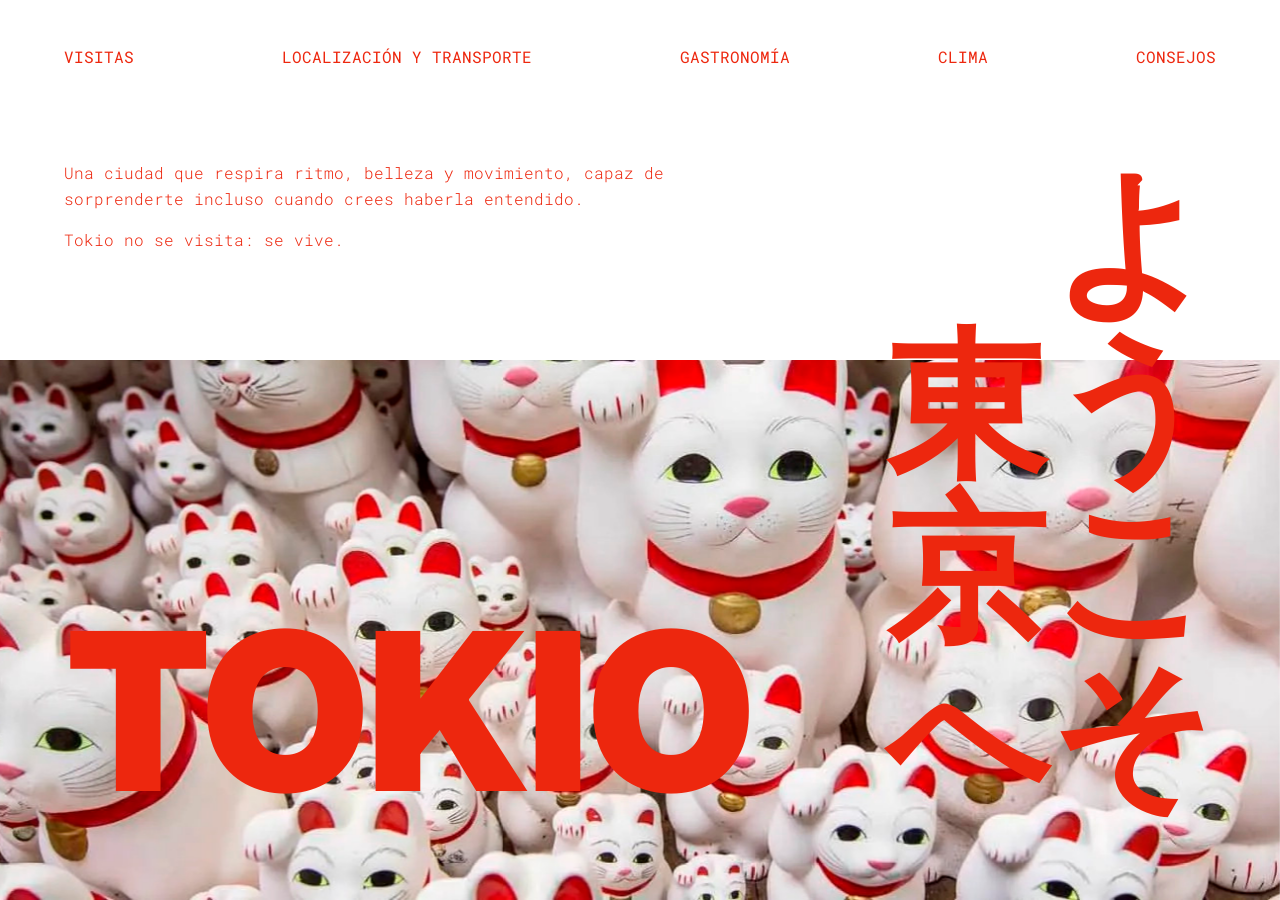
==== index.html @ 9c1f1540 "CAMBIOS" ====
<!DOCTYPE html>
<html lang="es">
  <head>
    <meta charset="UTF-8" />
    <meta name="viewport" content="width=device-width, initial-scale=1.0" />
    <title>Tokio</title>
    <link rel="stylesheet" href="css/styles.css" />
  </head>

  <body>
    <!-- NAV -->
    <nav class="menu">
      <a href="visitas.html">VISITAS</a>
      <a href="localizacion.html">LOCALIZACIÓN Y TRANSPORTE</a>
      <a href="gastronomia.html">GASTRONOMÍA</a>
      <a href="clima.html">CLIMA</a>
      <a href="consejos.html">CONSEJOS</a>
    </nav>

    <!-- TEXTO INICIAL -->
    <section class="intro">
      <p>
        Una ciudad que respira ritmo, belleza y movimiento, capaz de
        sorprenderte incluso cuando crees haberla entendido.
      </p>
      <p>Tokio no se visita: se vive.</p>
    </section>

    <!-- CARRUSEL -->
    <section class="carousel">
      <div class="slides">
        <img src="media/TOKYO-1.jpg" alt="Tokio" />
        <img src="media/TOKYO-2.jpg" alt="Tokio" />
        <img src="media/TOKYO-3.jpg" alt="Tokio" />
        <img src="media/TOKYO-5.jpg" alt="Tokio" />
        <img src="media/TOKYO-6.jpg" alt="Tokio" />
        <img src="media/TOKYO-7.jpg" alt="Tokio" />
        <img src="media/TOKYO-8.jpg" alt="Tokio" />
      </div>
    </section>

    <!-- BLOQUE TOKIO + KANJIS ENCIMA DE LA IMAGEN -->
    <div class="overlay">
      <div>
        <h1 class="tokio-title">TOKIO</h1>
      </div>

      <div class="kanjis-group">
        <div class="kanjis izquierda">
          <span>東</span>
          <span>京</span>
          <span>へ</span>
        </div>

        <div class="kanjis derecha">
          <span>よ</span>
          <span>う</span>
          <span>こ</span>
          <span>そ</span>
        </div>
      </div>
    </div>

    <!-- JAVASCRIPT -->
    <script src="js/script.js"></script>
  </body>
</html>
---- css/styles.css ----
@import url("https://fonts.googleapis.com/css2?family=Inter:ital,opsz,wght@0,14..32,100..900;1,14..32,100..900&family=Roboto+Mono:ital,wght@0,100..700;1,100..700&display=swap");
* {
  padding: 0;
  box-sizing: border-box;
  font-style: normal;
  font-family: "Roboto Mono", monospace;
  font-optical-sizing: auto;
  font-style: normal;
}

/* Body */
body {
  background-color: #ffffff;
  color: #ed270e;
  margin: 0%;
}

h1 {
  font-family: "Inter", sans-serif;
}

/* MENU */
.menu {
  width: 100%;
  height: 7rem;
  padding: 3rem 4rem;
  display: flex;
  align-items: center;
  justify-content: space-between;
  background: #ffffff;
  color: #000000;
}

.menu a {
  text-decoration: none;
  color: #ed270e;
  font-size: 1rem;
  font-weight: 400;
  transition: 0.2s;
}

.menu a:hover {
  font-weight: 700;
}

/* INTRO */
.intro {
  margin: 3rem 4rem;
  font-size: 1rem;
  font-weight: 300;
  line-height: 1.6;
  max-width: 40rem;
}

/* CONTENEDOR */
.carousel {
  width: 100%;
  height: 60vh; /* mitad inferior */
  position: fixed; /* se queda fijo en la parte inferior */
  bottom: 0;
  left: 0;
  overflow: visible;
}

/* TODAS LAS IMÁGENES ENCIMA UNA DE OTRA */
.slides img {
  position: absolute;
  top: 0;
  left: 0;
  width: 100%;
  height: 100%;
  object-fit: cover;
  display: none; /* ocultas por defecto */
}

.slides img.active {
  display: block; /* solo la activa se ve */
}

/* BLOQUE TOKIO + KANJIS ENCIMA */
.overlay {
  display: flex;
  position: absolute;
  top: 0;
  left: 0;
  width: 100%;
  height: 100%;
  justify-content: space-around;
  align-items: end;
  pointer-events: none; /* no bloquea clics */
}

.kanjis {
  position: relative;
  bottom: 5rem; /* sobresale hacia arriba */
  display: flex;
  flex-direction: column;
  font-size: 160px;
  color: #ed270e;
  font-weight: bold;
  line-height: 0.9;
}

.kanjis-group {
  display: flex;
  align-items: end;
}

.tokio-title {
  position: relative;
  font-size: 220px;
  font-weight: 900;
  color: #ed270e;
  margin: 3.5rem 0;
}
.kanjis span {
  margin-bottom: 20px;
}

@media (max-width: 1023px) {
  .overlay {
    flex-direction: column;
  }
}
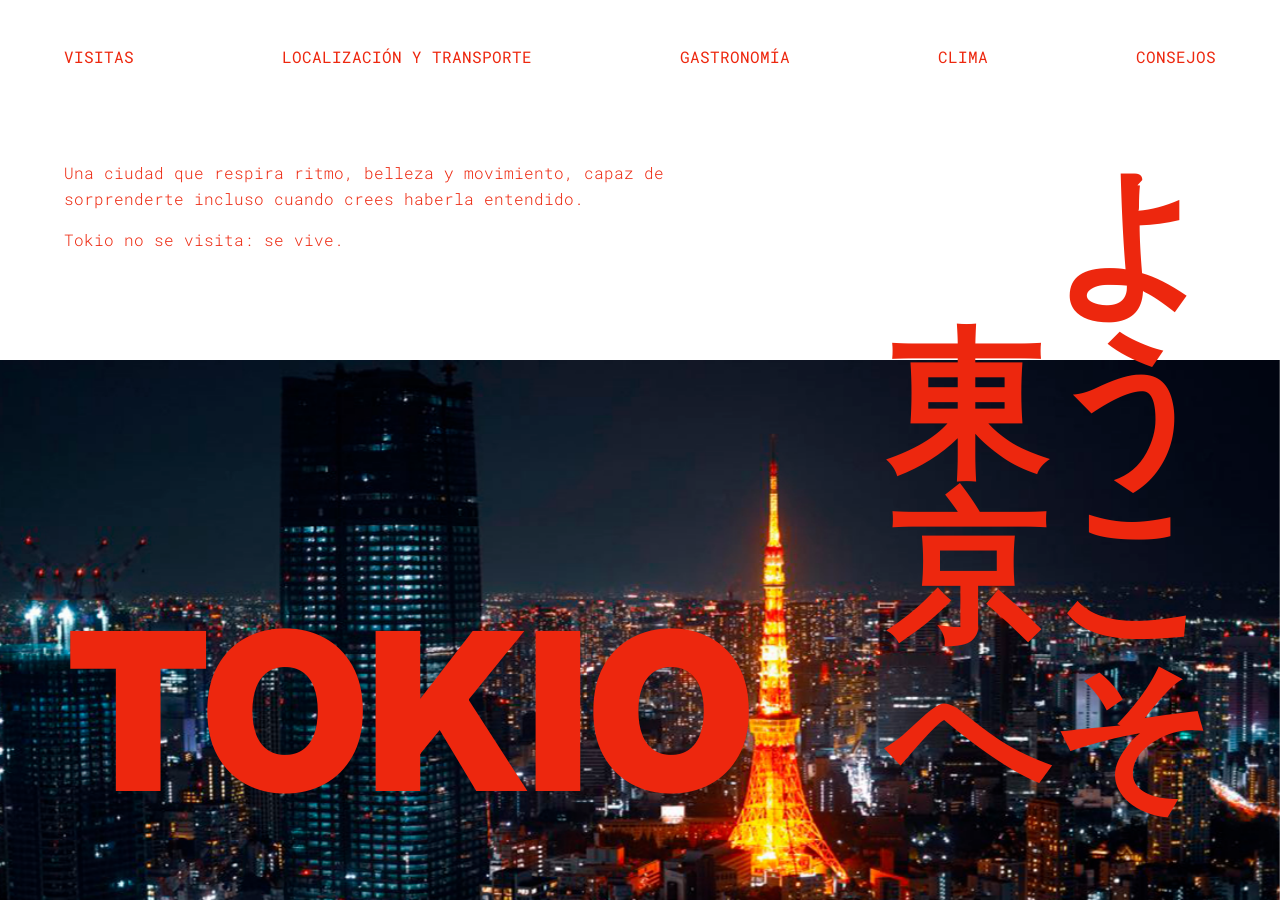
==== commit 0d505304: "imgs carrusel organizadas en media" ====
--- a/index.html
+++ b/index.html
@@ -29,13 +29,13 @@
     <!-- CARRUSEL -->
     <section class="carousel">
       <div class="slides">
-        <img src="media/TOKYO-1.jpg" alt="Tokio" />
-        <img src="media/TOKYO-2.jpg" alt="Tokio" />
-        <img src="media/TOKYO-3.jpg" alt="Tokio" />
-        <img src="media/TOKYO-5.jpg" alt="Tokio" />
-        <img src="media/TOKYO-6.jpg" alt="Tokio" />
-        <img src="media/TOKYO-7.jpg" alt="Tokio" />
-        <img src="media/TOKYO-8.jpg" alt="Tokio" />
+        <img src="media/carruselhome.jpg/TOKYO-1.jpg" alt="Tokio" />
+        <img src="media/carruselhome.jpg/TOKYO-2.jpg" alt="Tokio" />
+        <img src="media/carruselhome.jpg/TOKYO-3.jpg" alt="Tokio" />
+        <img src="media/carruselhome.jpg/TOKYO-5.jpg" alt="Tokio" />
+        <img src="media/carruselhome.jpg/TOKYO-6.jpg" alt="Tokio" />
+        <img src="media/carruselhome.jpg/TOKYO-7.jpg" alt="Tokio" />
+        <img src="media/carruselhome.jpg/TOKYO-8.jpg" alt="Tokio" />
       </div>
     </section>
 
--- a/css/styles.css
+++ b/css/styles.css
@@ -117,6 +117,46 @@
   margin-bottom: 20px;
 }
 
+h2 {
+  font-family: "Inter", sans-serif;
+  font-size: 2rem;
+  font-weight: 600;
+  margin: 1rem 4rem;
+}
+
+h3 {
+  font-family: "Inter", sans-serif;
+  font-size: 1.6rem;
+  font-weight: 550;
+  margin-top: 3rem;
+  margin-bottom: 1.8rem;
+  margin-left: 4rem;
+}
+
+.place {
+  display: flex;
+  flex-direction: row;
+  align-items: flex-start; /* alinea a la izquierda */
+  justify-content: flex-start; /* alinea arriba */
+  height: 100%; /* o el alto que necesites */
+}
+
+h4 {
+  font-size: 1.5rem;
+  font-weight: 200;
+  margin-top: 0.2rem;
+  margin-bottom: 1rem;
+  margin-left: 4rem;
+}
+
+.content {
+  max-width: 36rem;
+  margin-top: 0.2rem;
+  margin-left: 4rem;
+  font-size: 1rem;
+  font-weight: 300;
+  line-height: 1.6;
+}
 @media (max-width: 1023px) {
   .overlay {
     flex-direction: column;
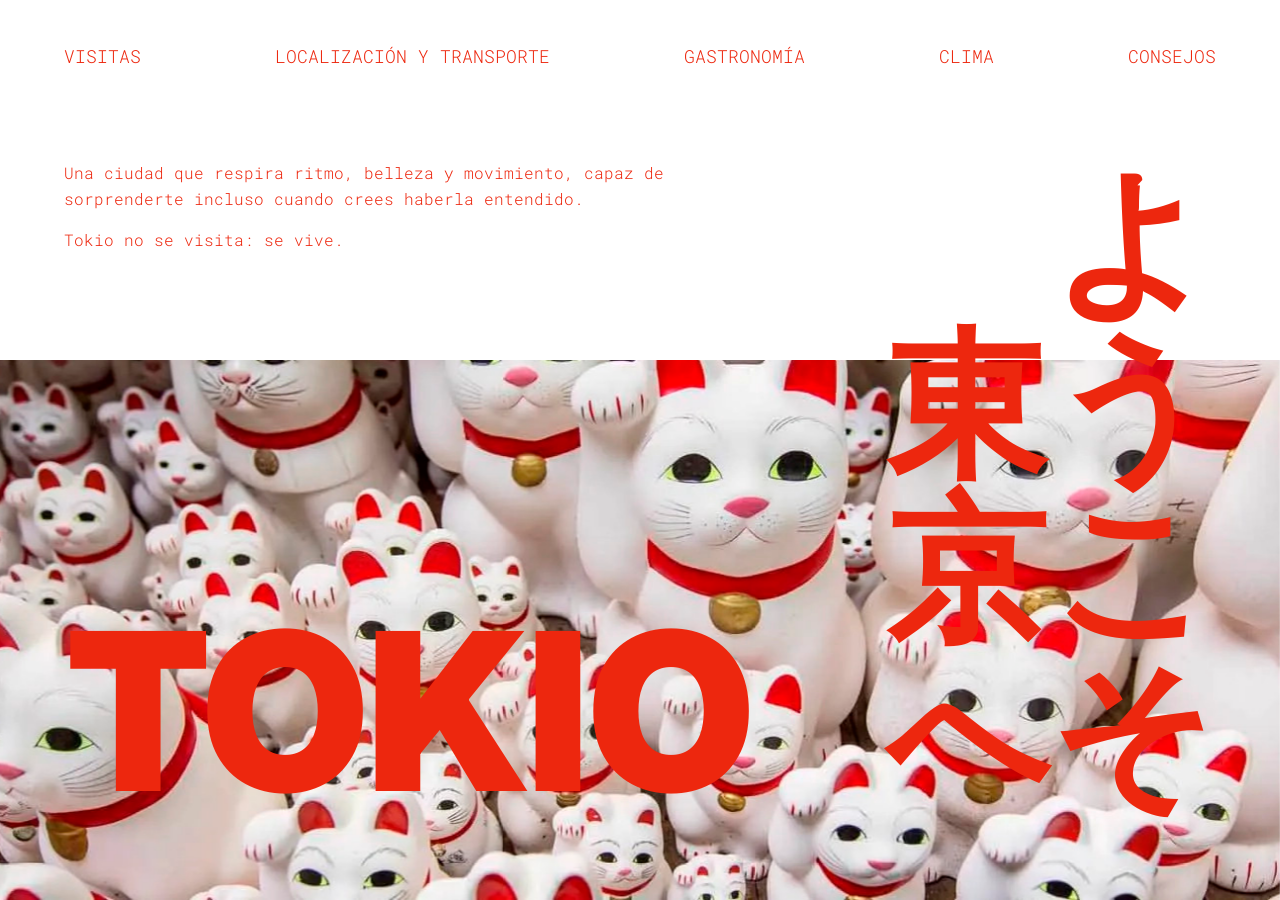
==== commit 335467c7: "html transporte. otro jquery añadido (draggable)" ====
--- a/index.html
+++ b/index.html
@@ -11,7 +11,7 @@
     <!-- NAV -->
     <nav class="menu">
       <a href="visitas.html">VISITAS</a>
-      <a href="localizacion.html">LOCALIZACIÓN Y TRANSPORTE</a>
+      <a href="transporte.html">LOCALIZACIÓN Y TRANSPORTE</a>
       <a href="gastronomia.html">GASTRONOMÍA</a>
       <a href="clima.html">CLIMA</a>
       <a href="consejos.html">CONSEJOS</a>
--- a/css/styles.css
+++ b/css/styles.css
@@ -8,7 +8,6 @@
   font-style: normal;
 }
 
-/* Body */
 body {
   background-color: #ffffff;
   color: #ed270e;
@@ -19,7 +18,6 @@
   font-family: "Inter", sans-serif;
 }
 
-/* MENU */
 .menu {
   width: 100%;
   height: 7rem;
@@ -34,8 +32,8 @@
 .menu a {
   text-decoration: none;
   color: #ed270e;
-  font-size: 1rem;
-  font-weight: 400;
+  font-size: 1.1rem;
+  font-weight: 300;
   transition: 0.2s;
 }
 
@@ -43,7 +41,6 @@
   font-weight: 700;
 }
 
-/* INTRO */
 .intro {
   margin: 3rem 4rem;
   font-size: 1rem;
@@ -52,17 +49,15 @@
   max-width: 40rem;
 }
 
-/* CONTENEDOR */
 .carousel {
   width: 100%;
-  height: 60vh; /* mitad inferior */
-  position: fixed; /* se queda fijo en la parte inferior */
+  height: 60vh;
+  position: fixed;
   bottom: 0;
   left: 0;
   overflow: visible;
 }
 
-/* TODAS LAS IMÁGENES ENCIMA UNA DE OTRA */
 .slides img {
   position: absolute;
   top: 0;
@@ -70,11 +65,11 @@
   width: 100%;
   height: 100%;
   object-fit: cover;
-  display: none; /* ocultas por defecto */
+  display: none;
 }
 
 .slides img.active {
-  display: block; /* solo la activa se ve */
+  display: block;
 }
 
 /* BLOQUE TOKIO + KANJIS ENCIMA */
@@ -87,12 +82,12 @@
   height: 100%;
   justify-content: space-around;
   align-items: end;
-  pointer-events: none; /* no bloquea clics */
+  pointer-events: none;
 }
 
 .kanjis {
   position: relative;
-  bottom: 5rem; /* sobresale hacia arriba */
+  bottom: 5rem;
   display: flex;
   flex-direction: column;
   font-size: 160px;
@@ -119,44 +114,88 @@
 
 h2 {
   font-family: "Inter", sans-serif;
-  font-size: 2rem;
-  font-weight: 600;
-  margin: 1rem 4rem;
-}
-
+  font-size: 7.4rem;
+  font-weight: 700;
+  margin: 0rem 4rem;
+}
+
+.description {
+  font-size: 1rem;
+  font-weight: 300;
+  margin: 0rem 4rem 3rem 4rem;
+  max-width: 50rem;
+  line-height: 1.6;
+}
+#accordion {
+  width: 100vw;
+}
 h3 {
   font-family: "Inter", sans-serif;
   font-size: 1.6rem;
   font-weight: 550;
-  margin-top: 3rem;
   margin-bottom: 1.8rem;
   margin-left: 4rem;
-}
-
-.place {
+  padding-bottom: 0.5rem;
+  border-bottom: #ed270e 1.5px solid;
+}
+
+.places {
+  margin-left: 4rem;
+  display: flex;
+  flex-wrap: wrap;
+}
+
+.lugar {
+  padding-top: 1.5rem;
+  padding-right: 1.5rem;
   display: flex;
   flex-direction: row;
-  align-items: flex-start; /* alinea a la izquierda */
-  justify-content: flex-start; /* alinea arriba */
-  height: 100%; /* o el alto que necesites */
-}
-
+}
+.texto-lugar {
+  display: flex;
+  flex-direction: column;
+  padding-left: 1rem;
+  max-width: 22rem;
+}
 h4 {
-  font-size: 1.5rem;
-  font-weight: 200;
+  font-size: 1.3rem;
+  font-weight: 600;
   margin-top: 0.2rem;
   margin-bottom: 1rem;
-  margin-left: 4rem;
 }
 
 .content {
   max-width: 36rem;
   margin-top: 0.2rem;
-  margin-left: 4rem;
   font-size: 1rem;
   font-weight: 300;
   line-height: 1.6;
 }
+
+.place-image {
+  max-width: 20rem;
+}
+
+.cabecero {
+  display: flex;
+  padding-bottom: 2rem;
+}
+#draggable {
+  margin-top: 3rem;
+  width: 150px;
+  height: 150px;
+  padding: 0.5em;
+  background-color: #ed270e;
+  color: #ffffff;
+  border-radius: 8px;
+  cursor: move;
+  display: flex;
+  align-items: center;
+  justify-content: center;
+  font-family: "Inter", sans-serif;
+  font-weight: 600;
+}
+
 @media (max-width: 1023px) {
   .overlay {
     flex-direction: column;
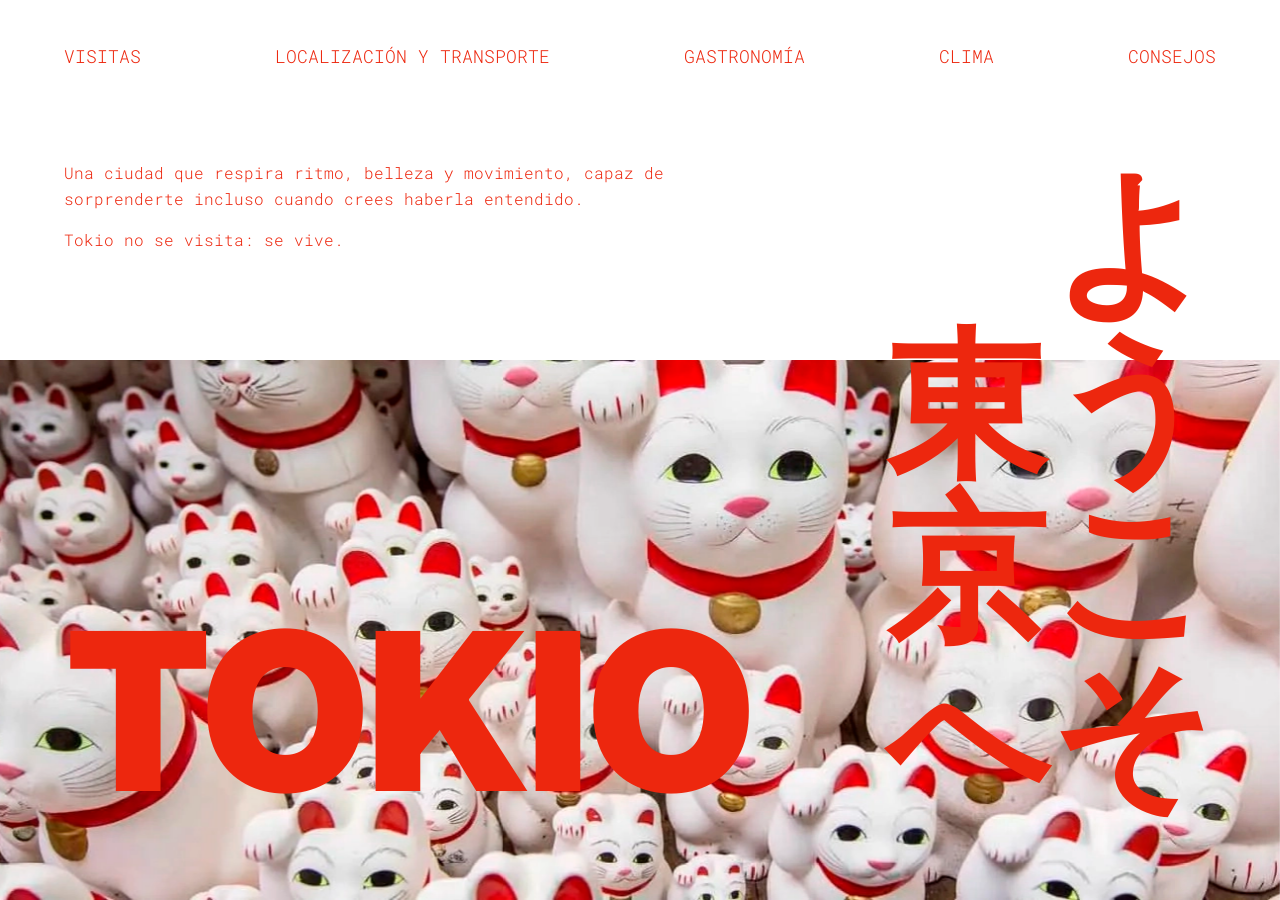
==== commit 1ec353b9: "fotos webp" ====
--- a/index.html
+++ b/index.html
@@ -29,13 +29,13 @@
     <!-- CARRUSEL -->
     <section class="carousel">
       <div class="slides">
-        <img src="media/carruselhome.jpg/TOKYO-1.jpg" alt="Tokio" />
-        <img src="media/carruselhome.jpg/TOKYO-2.jpg" alt="Tokio" />
-        <img src="media/carruselhome.jpg/TOKYO-3.jpg" alt="Tokio" />
-        <img src="media/carruselhome.jpg/TOKYO-5.jpg" alt="Tokio" />
-        <img src="media/carruselhome.jpg/TOKYO-6.jpg" alt="Tokio" />
-        <img src="media/carruselhome.jpg/TOKYO-7.jpg" alt="Tokio" />
-        <img src="media/carruselhome.jpg/TOKYO-8.jpg" alt="Tokio" />
+        <img src="media/carruselhome.jpg/TOKYO 1.webp" alt="Tokio" />
+        <img src="media/carruselhome.jpg/TOKYO 2.webp" alt="Tokio" />
+        <img src="media/carruselhome.jpg/TOKYO 3.webp" alt="Tokio" />
+        <img src="media/carruselhome.jpg/TOKYO 5.webp" alt="Tokio" />
+        <img src="media/carruselhome.jpg/TOKYO 6.webp" alt="Tokio" />
+        <img src="media/carruselhome.jpg/TOKYO 7.webp" alt="Tokio" />
+        <img src="media/carruselhome.jpg/TOKYO 8.webp" alt="Tokio" />
       </div>
     </section>
 
--- a/css/styles.css
+++ b/css/styles.css
@@ -201,3 +201,140 @@
     flex-direction: column;
   }
 }
+
+/* --- AJUSTES DE TEXTO Y MENÚ --- */
+.description, .content {
+  text-align: justify; /* Justificado según el briefing */
+}
+
+/* Hover y estado activo del menú */
+.menu a:hover, 
+.menu a.active {
+  text-decoration: underline;
+  text-underline-offset: 6px;
+  text-decoration-thickness: 2px;
+  font-weight: 700;
+}
+
+.home-link {
+  font-size: 1.5rem !important; /* Para que el kanji de inicio destaque un poco más */
+}
+
+/* --- CLASES PARA LA PÁGINA DE CONSEJOS --- */
+.franja-imagen {
+  width: 100%;
+  height: 250px;
+  background-image: url('../media/carruselhome.jpg/TOKYO-6.jpg'); /* Imagen de los cerezos o la que prefieras */
+  background-size: cover;
+  background-position: center;
+  margin: 2rem 0;
+}
+
+.consejos-lista {
+  margin: 0 4rem 4rem 4rem;
+  max-width: 50rem;
+}
+
+.consejo-item {
+  margin-bottom: 2rem;
+}
+
+.consejo-item h4 {
+  color: #ed270e;
+  font-size: 1.4rem;
+  margin-bottom: 0.5rem;
+}
+
+/* --- MEDIA QUERIES (RESPONSIVE) --- */
+
+/* Tablet (hasta 1024px) */
+@media (max-width: 1024px) {
+  .menu {
+    padding: 2rem;
+    flex-wrap: wrap;
+    gap: 1rem;
+    height: auto;
+    justify-content: center;
+  }
+  
+  h2 {
+    font-size: 5rem;
+    margin: 0 2rem;
+  }
+  
+  .description, .consejos-lista {
+    margin-left: 2rem;
+    margin-right: 2rem;
+  }
+  
+  .kanjis {
+    font-size: 100px;
+    bottom: 2rem;
+  }
+  
+  .tokio-title {
+    font-size: 140px;
+  }
+}
+
+/* Móvil (hasta 768px) */
+@media (max-width: 768px) {
+  .menu {
+    flex-direction: column;
+    align-items: center;
+    padding: 1.5rem;
+  }
+  
+  .menu a {
+    font-size: 1rem;
+    margin-bottom: 0.5rem;
+  }
+  
+  h2 {
+    font-size: 3.5rem;
+    margin: 0 1rem;
+  }
+  
+  .description, .consejos-lista {
+    margin-left: 1rem;
+    margin-right: 1rem;
+  }
+  
+  h3 {
+    font-size: 1.3rem;
+    margin-left: 1rem;
+  }
+
+  .places {
+    margin-left: 1rem;
+    flex-direction: column;
+  }
+
+  .lugar {
+    flex-direction: column;
+    padding-right: 0;
+  }
+
+  .place-image {
+    max-width: 100%;
+    margin-bottom: 1rem;
+  }
+
+  .texto-lugar {
+    padding-left: 0;
+  }
+  
+  /* Ajustes específicos para la portada en móvil */
+  .kanjis {
+    font-size: 60px;
+  }
+  
+  .tokio-title {
+    font-size: 80px;
+    margin: 1.5rem 0;
+  }
+  
+  .chart-container {
+    width: 95% !important;
+  }
+}
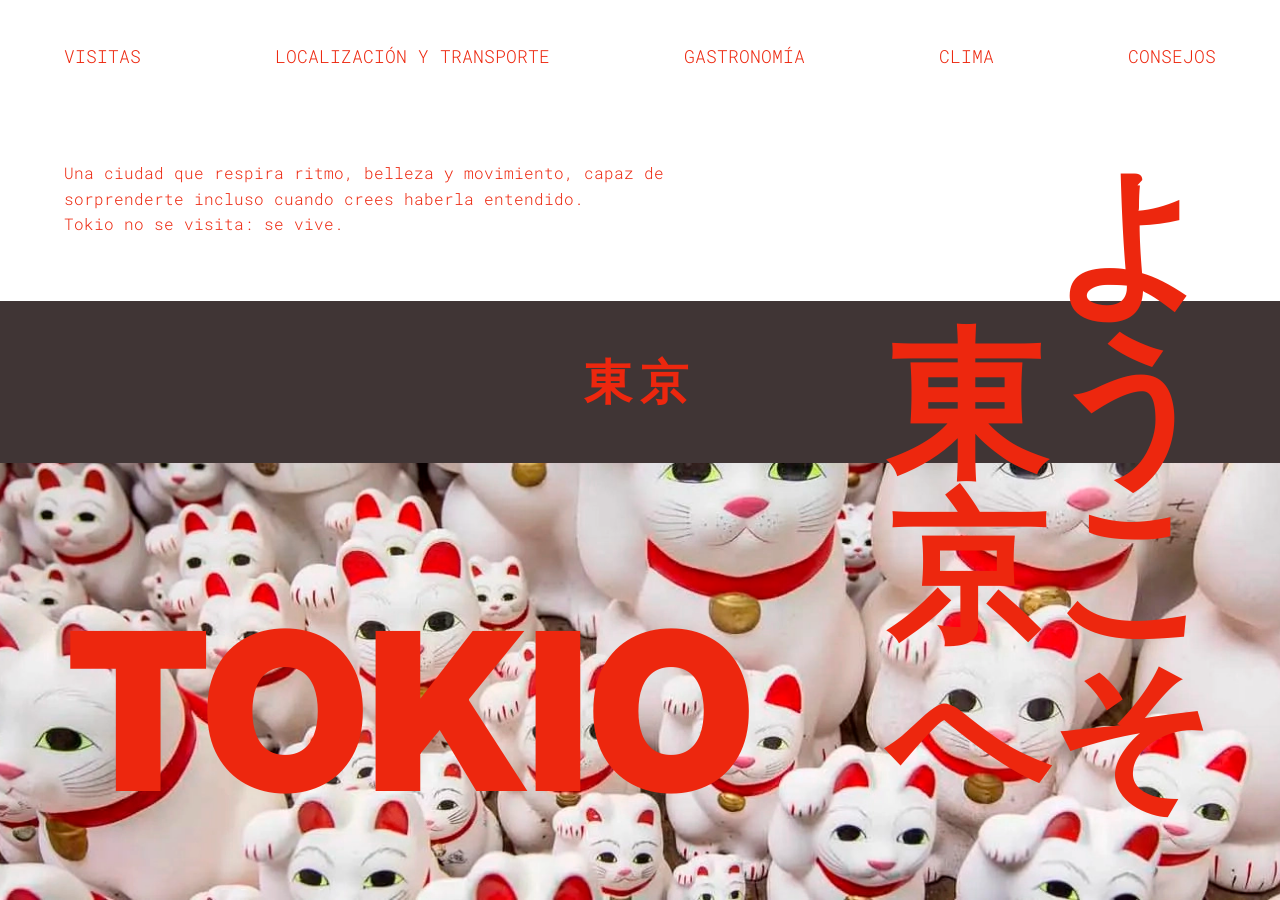
==== commit 93fba962: "fotos consejos y footer" ====
--- a/index.html
+++ b/index.html
@@ -8,7 +8,7 @@
   </head>
 
   <body>
-    <!-- NAV -->
+    <!--NAV-->
     <nav class="menu">
       <a href="visitas.html">VISITAS</a>
       <a href="transporte.html">LOCALIZACIÓN Y TRANSPORTE</a>
@@ -17,7 +17,7 @@
       <a href="consejos.html">CONSEJOS</a>
     </nav>
 
-    <!-- TEXTO INICIAL -->
+    <!--TEXTO INICIAL-->
     <section class="intro">
       <p>
         Una ciudad que respira ritmo, belleza y movimiento, capaz de
@@ -26,7 +26,7 @@
       <p>Tokio no se visita: se vive.</p>
     </section>
 
-    <!-- CARRUSEL -->
+    <!--CARRUSEL-->
     <section class="carousel">
       <div class="slides">
         <img src="media/carruselhome.jpg/TOKYO 1.webp" alt="Tokio" />
@@ -39,7 +39,7 @@
       </div>
     </section>
 
-    <!-- BLOQUE TOKIO + KANJIS ENCIMA DE LA IMAGEN -->
+    <!--BLOQUE TOKIO + KANJIS ENCIMA DE LA IMAGEN-->
     <div class="overlay">
       <div>
         <h1 class="tokio-title">TOKIO</h1>
@@ -61,7 +61,11 @@
       </div>
     </div>
 
-    <!-- JAVASCRIPT -->
+    <!--JS-->
     <script src="js/script.js"></script>
   </body>
+
+  <footer class="site-footer">
+    <span>東京</span>
+  </footer>
 </html>
--- a/css/styles.css
+++ b/css/styles.css
@@ -1,23 +1,69 @@
+/* 1. IMPORTACIONES Y VARIABLES */
 @import url("https://fonts.googleapis.com/css2?family=Inter:ital,opsz,wght@0,14..32,100..900;1,14..32,100..900&family=Roboto+Mono:ital,wght@0,100..700;1,100..700&display=swap");
+
+/* 2. ESTILOS GLOBALES */
 * {
   padding: 0;
+  margin: 0;
   box-sizing: border-box;
   font-style: normal;
   font-family: "Roboto Mono", monospace;
-  font-optical-sizing: auto;
-  font-style: normal;
 }
 
 body {
   background-color: #ffffff;
-  color: #ed270e;
-  margin: 0%;
-}
-
-h1 {
+  color: #ed270e; 
+}
+
+h1, h2, h3, h4 {
   font-family: "Inter", sans-serif;
 }
 
+h2 {
+  font-size: 7.4rem;
+  font-weight: 700;
+  margin: 0 4rem;
+}
+
+h3 {
+  font-size: 1.6rem;
+  font-weight: 550;
+  margin-bottom: 1.8rem;
+  margin-left: 4rem;
+  padding-bottom: 0.5rem;
+  border-bottom: #ed270e 1.5px solid;
+}
+
+h4 {
+  font-size: 1.3rem;
+  font-weight: 600;
+  margin-top: 0.2rem;
+  margin-bottom: 1rem;
+}
+
+.description, .content {
+  text-align: justify;
+  font-size: 1rem;
+  font-weight: 300;
+  line-height: 1.6;
+}
+
+.description {
+  margin: 0 4rem 3rem 4rem;
+  max-width: 50rem;
+}
+
+.content {
+  max-width: 36rem;
+  margin-top: 0.2rem;
+}
+
+.cabecero {
+  display: flex;
+  padding-bottom: 2rem;
+}
+
+/* 3. NAVEGACIÓN Y FOOTER */
 .menu {
   width: 100%;
   height: 7rem;
@@ -37,10 +83,38 @@
   transition: 0.2s;
 }
 
-.menu a:hover {
+/* Hover y estado activo del menú */
+.menu a:hover, 
+.menu a.active {
+  text-decoration: underline;
+  text-underline-offset: 6px;
+  text-decoration-thickness: 2px;
   font-weight: 700;
 }
 
+.home-link {
+  font-size: 1.5rem !important;
+}
+
+.site-footer {
+  background-color: #403535;
+  text-align: center;
+  padding: 3rem 0;
+  margin-top: 4rem;
+  width: 100%;
+  display: flex;
+  justify-content: center;
+  align-items: center;
+}
+
+.site-footer span {
+  color: #ed270e;
+  font-size: 3rem;
+  font-weight: 700;
+  letter-spacing: 0.5rem;
+}
+
+/* 4. HOME PAGE */
 .intro {
   margin: 3rem 4rem;
   font-size: 1rem;
@@ -55,7 +129,8 @@
   position: fixed;
   bottom: 0;
   left: 0;
-  overflow: visible;
+  overflow: hidden;
+  z-index: -1;
 }
 
 .slides img {
@@ -72,7 +147,6 @@
   display: block;
 }
 
-/* BLOQUE TOKIO + KANJIS ENCIMA */
 .overlay {
   display: flex;
   position: absolute;
@@ -81,24 +155,8 @@
   width: 100%;
   height: 100%;
   justify-content: space-around;
-  align-items: end;
+  align-items: flex-end;
   pointer-events: none;
-}
-
-.kanjis {
-  position: relative;
-  bottom: 5rem;
-  display: flex;
-  flex-direction: column;
-  font-size: 160px;
-  color: #ed270e;
-  font-weight: bold;
-  line-height: 0.9;
-}
-
-.kanjis-group {
-  display: flex;
-  align-items: end;
 }
 
 .tokio-title {
@@ -108,35 +166,30 @@
   color: #ed270e;
   margin: 3.5rem 0;
 }
+
+.kanjis-group {
+  display: flex;
+  align-items: flex-end;
+}
+
+.kanjis {
+  position: relative;
+  bottom: 5rem;
+  display: flex;
+  flex-direction: column;
+  font-size: 160px;
+  color: #ed270e;
+  font-weight: bold;
+  line-height: 0.9;
+}
+
 .kanjis span {
   margin-bottom: 20px;
 }
 
-h2 {
-  font-family: "Inter", sans-serif;
-  font-size: 7.4rem;
-  font-weight: 700;
-  margin: 0rem 4rem;
-}
-
-.description {
-  font-size: 1rem;
-  font-weight: 300;
-  margin: 0rem 4rem 3rem 4rem;
-  max-width: 50rem;
-  line-height: 1.6;
-}
+/* 5. PÁGINA VISITAS */
 #accordion {
   width: 100vw;
-}
-h3 {
-  font-family: "Inter", sans-serif;
-  font-size: 1.6rem;
-  font-weight: 550;
-  margin-bottom: 1.8rem;
-  margin-left: 4rem;
-  padding-bottom: 0.5rem;
-  border-bottom: #ed270e 1.5px solid;
 }
 
 .places {
@@ -151,35 +204,89 @@
   display: flex;
   flex-direction: row;
 }
+
 .texto-lugar {
   display: flex;
   flex-direction: column;
   padding-left: 1rem;
   max-width: 22rem;
 }
-h4 {
-  font-size: 1.3rem;
-  font-weight: 600;
-  margin-top: 0.2rem;
-  margin-bottom: 1rem;
-}
-
-.content {
-  max-width: 36rem;
-  margin-top: 0.2rem;
-  font-size: 1rem;
-  font-weight: 300;
-  line-height: 1.6;
-}
 
 .place-image {
   max-width: 20rem;
 }
 
-.cabecero {
-  display: flex;
-  padding-bottom: 2rem;
-}
+/* 6. PÁGINA TRANSPORTE */
+.seccion-localizacion {
+  display: flex;
+  margin: 0 4rem 4rem 4rem;
+  gap: 2rem;
+  align-items: center;
+}
+
+.loc-texto {
+  flex: 1;
+}
+
+.loc-mapa {
+  flex: 1;
+}
+
+.loc-mapa img {
+  width: 100%;
+  border-radius: 8px;
+}
+
+.seccion-transporte {
+  margin: 0 0 4rem 0;
+}
+
+.transporte-galeria {
+  display: flex;
+  margin: 2rem 4rem;
+  gap: 1.5rem;
+}
+
+.trans-item {
+  flex: 1;
+  position: relative;
+  border-radius: 8px;
+  overflow: hidden;
+  aspect-ratio: 16/9;
+  cursor: pointer;
+}
+
+.trans-item img {
+  width: 100%;
+  height: 100%;
+  object-fit: cover;
+  transition: transform 0.3s ease;
+}
+
+.trans-overlay {
+  position: absolute;
+  bottom: 0;
+  left: 0;
+  width: 100%;
+  background-color: #ed270e;
+  color: white;
+  text-align: center;
+  padding: 1rem 0;
+  font-family: "Inter", sans-serif;
+  font-weight: 700;
+  font-size: 1.2rem;
+  transform: translateY(100%);
+  transition: transform 0.3s ease;
+}
+
+.trans-item:hover img {
+  transform: scale(1.05);
+}
+
+.trans-item:hover .trans-overlay {
+  transform: translateY(0);
+}
+
 #draggable {
   margin-top: 3rem;
   width: 150px;
@@ -196,35 +303,41 @@
   font-weight: 600;
 }
 
-@media (max-width: 1023px) {
-  .overlay {
-    flex-direction: column;
-  }
-}
-
-/* --- AJUSTES DE TEXTO Y MENÚ --- */
-.description, .content {
-  text-align: justify; /* Justificado según el briefing */
-}
-
-/* Hover y estado activo del menú */
-.menu a:hover, 
-.menu a.active {
-  text-decoration: underline;
-  text-underline-offset: 6px;
-  text-decoration-thickness: 2px;
-  font-weight: 700;
-}
-
-.home-link {
-  font-size: 1.5rem !important; /* Para que el kanji de inicio destaque un poco más */
-}
-
-/* --- CLASES PARA LA PÁGINA DE CONSEJOS --- */
+/* 7. PÁGINA CLIMA */
+.seccion-galeria {
+  margin: 4rem 2rem 4rem 2rem !important;
+  max-width: none !important;
+}
+
+.galeria-contenedor {
+  display: flex;
+  justify-content: space-between;
+  gap: 1.5rem;
+  margin-top: 2rem;
+  width: 100%;
+}
+
+.galeria-item {
+  flex: 1;
+  overflow: hidden;
+  border-radius: 8px;
+  aspect-ratio: 1 / 1;
+  box-shadow: 0 4px 6px rgba(0,0,0,0.1);
+}
+
+.galeria-item img {
+  width: 100%;
+  height: 100%;
+  object-fit: cover;
+  display: block;
+}
+
+/* 8. PÁGINA CONSEJOS */
 .franja-imagen {
   width: 100%;
   height: 250px;
-  background-image: url('../media/carruselhome.jpg/TOKYO-6.jpg'); /* Imagen de los cerezos o la que prefieras */
+  /* Ruta a la imagen .webp de tu nuevo repo */
+  background-image: url('../media/carruselhome.jpg/TOKYO 6.webp'); 
   background-size: cover;
   background-position: center;
   margin: 2rem 0;
@@ -245,9 +358,47 @@
   margin-bottom: 0.5rem;
 }
 
-/* --- MEDIA QUERIES (RESPONSIVE) --- */
-
-/* Tablet (hasta 1024px) */
+.con-imagen {
+  display: flex;
+  gap: 2rem;
+  align-items: flex-start;
+}
+
+.consejo-texto {
+  flex: 1;
+}
+
+.consejo-img {
+  width: 250px;
+  height: 150px;
+  object-fit: cover;
+  border-radius: 8px;
+}
+
+.consejo-doble-img {
+  display: flex;
+  gap: 1rem;
+  width: 350px;
+}
+
+.consejo-doble-img img {
+  width: 50%;
+  height: 120px;
+  object-fit: cover;
+  border-radius: 8px;
+}
+
+.consejo-img-grande {
+  width: 100%;
+  margin-top: 1rem;
+  height: 250px;
+  object-fit: cover;
+  border-radius: 8px;
+}
+
+/*9. MEDIA QUERIES (Responsive para Móvil y Tablet)*/
+
+/* TABLET */
 @media (max-width: 1024px) {
   .menu {
     padding: 2rem;
@@ -267,74 +418,55 @@
     margin-right: 2rem;
   }
   
+  /* Ajustes Portada Tablet */
+  .overlay {
+    flex-direction: column;
+    align-items: center;
+    justify-content: center;
+  }
+  
   .kanjis {
     font-size: 100px;
-    bottom: 2rem;
+    bottom: auto;
   }
   
   .tokio-title {
     font-size: 140px;
   }
-}
-
-/* Móvil (hasta 768px) */
+
+  /* Ajustes Transporte Tablet */
+  .seccion-localizacion {
+    flex-direction: column;
+    margin: 0 2rem 2rem 2rem;
+  }
+  
+  .transporte-galeria {
+    flex-direction: column;
+    margin: 2rem;
+  }
+
+  /* Ajustes Galería Clima Tablet */
+  .galeria-contenedor {
+    display: grid;
+    grid-template-columns: repeat(2, 1fr);
+    gap: 1rem;
+  }
+
+  /* Ajustes Consejos Tablet */
+  .con-imagen {
+    flex-direction: column;
+  }
+  
+  .consejo-img, .consejo-doble-img {
+    width: 100%;
+    margin-top: 1rem;
+  }
+}
+
+/*  MÓVIL */
 @media (max-width: 768px) {
   .menu {
     flex-direction: column;
     align-items: center;
-    padding: 1.5rem;
-  }
-  
-  .menu a {
-    font-size: 1rem;
-    margin-bottom: 0.5rem;
-  }
-  
-  h2 {
-    font-size: 3.5rem;
-    margin: 0 1rem;
-  }
-  
-  .description, .consejos-lista {
-    margin-left: 1rem;
-    margin-right: 1rem;
-  }
-  
-  h3 {
-    font-size: 1.3rem;
-    margin-left: 1rem;
-  }
-
-  .places {
-    margin-left: 1rem;
-    flex-direction: column;
-  }
-
-  .lugar {
-    flex-direction: column;
-    padding-right: 0;
-  }
-
-  .place-image {
-    max-width: 100%;
-    margin-bottom: 1rem;
-  }
-
-  .texto-lugar {
-    padding-left: 0;
-  }
-  
-  /* Ajustes específicos para la portada en móvil */
-  .kanjis {
-    font-size: 60px;
-  }
-  
-  .tokio-title {
-    font-size: 80px;
-    margin: 1.5rem 0;
-  }
-  
-  .chart-container {
-    width: 95% !important;
-  }
-}
+  }
+}
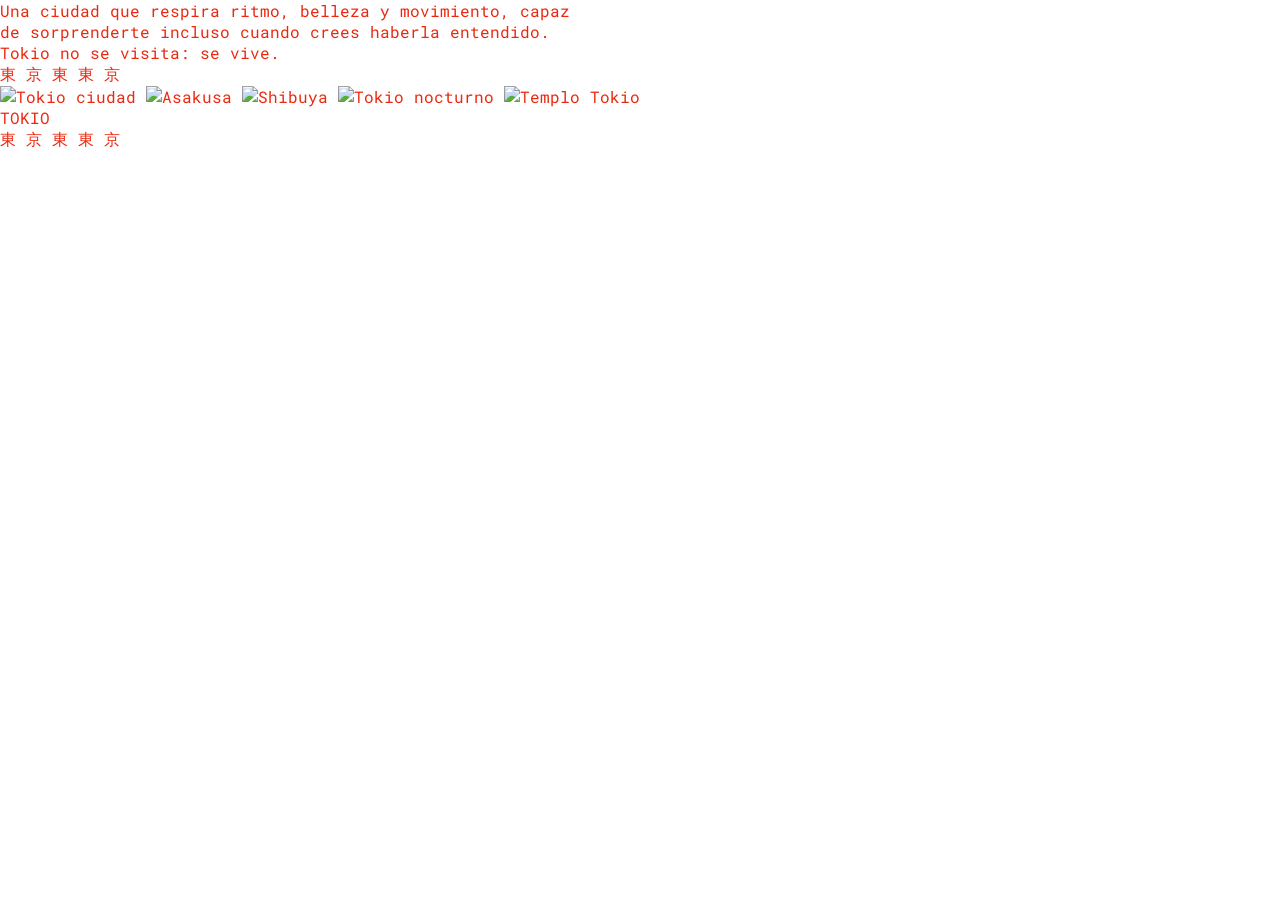
==== commit 38bae803: "index" ====
--- a/index.html
+++ b/index.html
@@ -1,71 +1,63 @@
 <!DOCTYPE html>
 <html lang="es">
-  <head>
-    <meta charset="UTF-8" />
-    <meta name="viewport" content="width=device-width, initial-scale=1.0" />
-    <title>Tokio</title>
-    <link rel="stylesheet" href="css/styles.css" />
-  </head>
+<head>
+  <meta charset="UTF-8" />
+  <meta name="viewport" content="width=device-width, initial-scale=1.0" />
+  <title>東京 · Tokio</title>
+  <link rel="stylesheet" href="css/styles.css" />
+  <link rel="stylesheet" href="css/index.css" />
+</head>
+<body data-page="home">
 
-  <body>
-    <!--NAV-->
-    <nav class="menu">
-      <a href="visitas.html">VISITAS</a>
-      <a href="transporte.html">LOCALIZACIÓN Y TRANSPORTE</a>
-      <a href="gastronomia.html">GASTRONOMÍA</a>
-      <a href="clima.html">CLIMA</a>
-      <a href="consejos.html">CONSEJOS</a>
-    </nav>
+  <nav id="mainNav"></nav>
+  <div id="mobileMenu" class="mobile-menu"></div>
+  <div id="overlayBg" class="overlay-bg"></div>
 
-    <!--TEXTO INICIAL-->
-    <section class="intro">
-      <p>
-        Una ciudad que respira ritmo, belleza y movimiento, capaz de
-        sorprenderte incluso cuando crees haberla entendido.
+  <section class="hero">
+
+    <div class="hero-intro">
+      <p class="body-text">
+        Una ciudad que respira ritmo, belleza y movimiento, capaz<br>
+        de sorprenderte incluso cuando crees haberla entendido.
       </p>
-      <p>Tokio no se visita: se vive.</p>
-    </section>
+      <p class="body-text hero-tagline">Tokio no se visita: se vive.</p>
+    </div>
 
-    <!--CARRUSEL-->
-    <section class="carousel">
-      <div class="slides">
-        <img src="media/carruselhome.jpg/TOKYO 1.webp" alt="Tokio" />
-        <img src="media/carruselhome.jpg/TOKYO 2.webp" alt="Tokio" />
-        <img src="media/carruselhome.jpg/TOKYO 3.webp" alt="Tokio" />
-        <img src="media/carruselhome.jpg/TOKYO 5.webp" alt="Tokio" />
-        <img src="media/carruselhome.jpg/TOKYO 6.webp" alt="Tokio" />
-        <img src="media/carruselhome.jpg/TOKYO 7.webp" alt="Tokio" />
-        <img src="media/carruselhome.jpg/TOKYO 8.webp" alt="Tokio" />
-      </div>
-    </section>
+    <div class="hero-kanjis" aria-hidden="true">
+      <span>東</span>
+      <span>京</span>
+      <span>東</span>
+      <span>東</span>
+      <span>京</span>
+    </div>
 
-    <!--BLOQUE TOKIO + KANJIS ENCIMA DE LA IMAGEN-->
-    <div class="overlay">
-      <div>
-        <h1 class="tokio-title">TOKIO</h1>
+    <div class="hero-carousel">
+      <div class="carousel-track" id="carouselTrack">
+        <img src="https://images.unsplash.com/photo-1540959733332-eab4deabeeaf?w=1200&q=80" alt="Tokio ciudad" />
+        <img src="https://images.unsplash.com/photo-1513407030348-c983a97b98d8?w=1200&q=80" alt="Asakusa" />
+        <img src="https://images.unsplash.com/photo-1528360983277-13d401cdc186?w=1200&q=80" alt="Shibuya" />
+        <img src="https://images.unsplash.com/photo-1480796927426-f609979314bd?w=1200&q=80" alt="Tokio nocturno" />
+        <img src="https://images.unsplash.com/photo-1536098561742-ca998e48cbcc?w=1200&q=80" alt="Templo Tokio" />
       </div>
 
-      <div class="kanjis-group">
-        <div class="kanjis izquierda">
-          <span>東</span>
-          <span>京</span>
-          <span>へ</span>
-        </div>
+      <div class="hero-title-overlay">
+        <span class="hero-tokio">TOKIO</span>
+      </div>
 
-        <div class="kanjis derecha">
-          <span>よ</span>
-          <span>う</span>
-          <span>こ</span>
-          <span>そ</span>
-        </div>
+      <div class="carousel-kanjis" aria-hidden="true">
+        <span>東</span>
+        <span>京</span>
+        <span>東</span>
+        <span>東</span>
+        <span>京</span>
       </div>
     </div>
 
-    <!--JS-->
-    <script src="js/script.js"></script>
-  </body>
+  </section>
 
-  <footer class="site-footer">
-    <span>東京</span>
-  </footer>
+  <footer id="mainFooter"></footer>
+
+  <script src="js/components.js"></script>
+  <script src="js/carousel.js"></script>
+</body>
 </html>
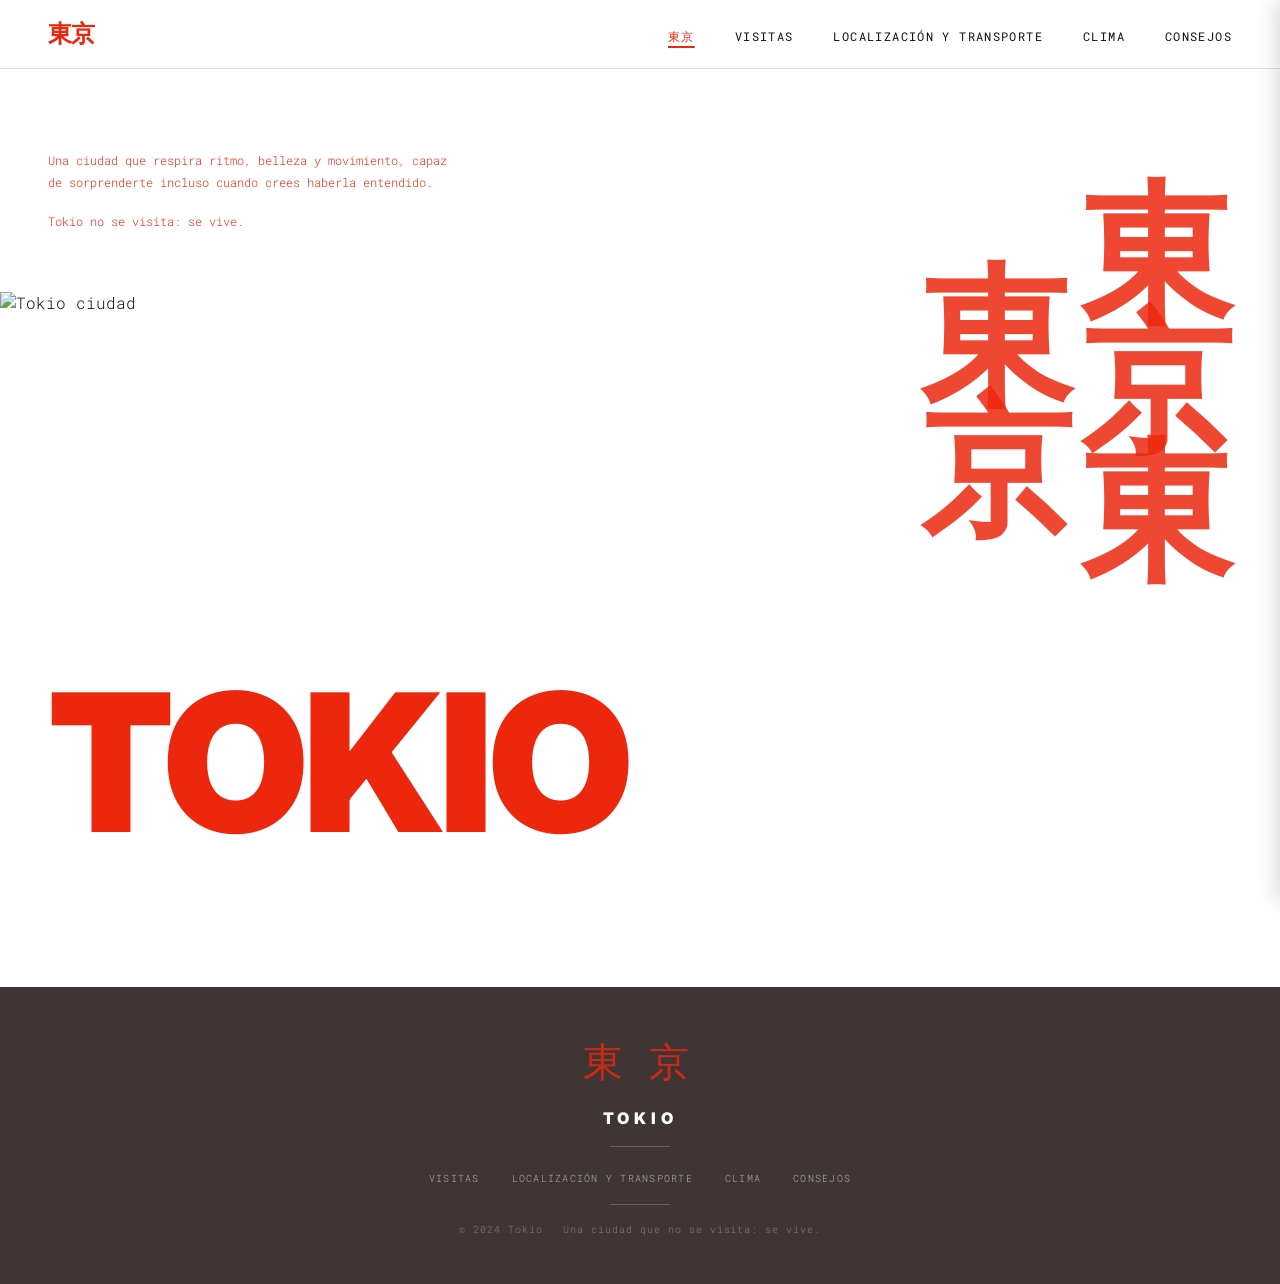
==== commit 7c7d263d: "carousel arreglado" ====
--- a/index.html
+++ b/index.html
@@ -27,8 +27,6 @@
       <span>東</span>
       <span>京</span>
       <span>東</span>
-      <span>東</span>
-      <span>京</span>
     </div>
 
     <div class="hero-carousel">
@@ -47,9 +45,6 @@
       <div class="carousel-kanjis" aria-hidden="true">
         <span>東</span>
         <span>京</span>
-        <span>東</span>
-        <span>東</span>
-        <span>京</span>
       </div>
     </div>
 
--- a/css/styles.css
+++ b/css/styles.css
@@ -1,472 +1,307 @@
-/* 1. IMPORTACIONES Y VARIABLES */
-@import url("https://fonts.googleapis.com/css2?family=Inter:ital,opsz,wght@0,14..32,100..900;1,14..32,100..900&family=Roboto+Mono:ital,wght@0,100..700;1,100..700&display=swap");
-
-/* 2. ESTILOS GLOBALES */
-* {
+
+@import url('https://fonts.googleapis.com/css2?family=Roboto+Mono:wght@300;400;500&family=Inter:wght@400;700;900&display=swap');
+
+:root {
+  --rojo: #ed270e;
+  --blanco: #FFFFFF;
+  --footer-bg: #403535;
+  --negro: #111111;
+  --gris-claro: #f5f5f5;
+}
+
+*, *::before, *::after {
+  box-sizing: border-box;
+  margin: 0;
   padding: 0;
-  margin: 0;
-  box-sizing: border-box;
-  font-style: normal;
-  font-family: "Roboto Mono", monospace;
+}
+
+html {
+  scroll-behavior: smooth;
 }
 
 body {
-  background-color: #ffffff;
-  color: #ed270e; 
-}
-
-h1, h2, h3, h4 {
-  font-family: "Inter", sans-serif;
-}
-
-h2 {
-  font-size: 7.4rem;
-  font-weight: 700;
-  margin: 0 4rem;
-}
-
-h3 {
-  font-size: 1.6rem;
-  font-weight: 550;
-  margin-bottom: 1.8rem;
-  margin-left: 4rem;
-  padding-bottom: 0.5rem;
-  border-bottom: #ed270e 1.5px solid;
-}
-
-h4 {
-  font-size: 1.3rem;
-  font-weight: 600;
-  margin-top: 0.2rem;
-  margin-bottom: 1rem;
-}
-
-.description, .content {
-  text-align: justify;
-  font-size: 1rem;
+  font-family: 'Roboto Mono', monospace;
   font-weight: 300;
-  line-height: 1.6;
-}
-
-.description {
-  margin: 0 4rem 3rem 4rem;
-  max-width: 50rem;
-}
-
-.content {
-  max-width: 36rem;
-  margin-top: 0.2rem;
-}
-
-.cabecero {
-  display: flex;
-  padding-bottom: 2rem;
-}
-
-/* 3. NAVEGACIÓN Y FOOTER */
-.menu {
-  width: 100%;
-  height: 7rem;
-  padding: 3rem 4rem;
+  background: var(--blanco);
+  color: var(--negro);
+  overflow-x: hidden;
+}
+
+nav {
   display: flex;
   align-items: center;
   justify-content: space-between;
-  background: #ffffff;
-  color: #000000;
-}
-
-.menu a {
+  padding: 18px 48px;
+  background: var(--blanco);
+  position: sticky;
+  top: 0;
+  z-index: 100;
+  border-bottom: 1px solid #e0e0e0;
+}
+
+.nav-logo {
+  font-family: 'Inter', sans-serif;
+  font-weight: 900;
+  font-size: 1.5rem;
+  color: var(--rojo);
   text-decoration: none;
-  color: #ed270e;
-  font-size: 1.1rem;
-  font-weight: 300;
-  transition: 0.2s;
-}
-
-/* Hover y estado activo del menú */
-.menu a:hover, 
-.menu a.active {
-  text-decoration: underline;
-  text-underline-offset: 6px;
-  text-decoration-thickness: 2px;
-  font-weight: 700;
-}
-
-.home-link {
-  font-size: 1.5rem !important;
-}
-
-.site-footer {
-  background-color: #403535;
-  text-align: center;
-  padding: 3rem 0;
-  margin-top: 4rem;
-  width: 100%;
-  display: flex;
-  justify-content: center;
+  letter-spacing: -1px;
+}
+
+.nav-links {
+  display: flex;
+  list-style: none;
+  gap: 40px;
   align-items: center;
 }
 
-.site-footer span {
-  color: #ed270e;
-  font-size: 3rem;
-  font-weight: 700;
-  letter-spacing: 0.5rem;
-}
-
-/* 4. HOME PAGE */
-.intro {
-  margin: 3rem 4rem;
-  font-size: 1rem;
-  font-weight: 300;
-  line-height: 1.6;
-  max-width: 40rem;
-}
-
-.carousel {
-  width: 100%;
-  height: 60vh;
-  position: fixed;
-  bottom: 0;
-  left: 0;
-  overflow: hidden;
-  z-index: -1;
-}
-
-.slides img {
-  position: absolute;
-  top: 0;
-  left: 0;
-  width: 100%;
-  height: 100%;
-  object-fit: cover;
-  display: none;
-}
-
-.slides img.active {
-  display: block;
-}
-
-.overlay {
-  display: flex;
-  position: absolute;
-  top: 0;
-  left: 0;
-  width: 100%;
-  height: 100%;
-  justify-content: space-around;
-  align-items: flex-end;
-  pointer-events: none;
-}
-
-.tokio-title {
+.nav-links a {
+  font-family: 'Roboto Mono', monospace;
+  font-weight: 400;
+  font-size: 0.72rem;
+  letter-spacing: 0.12em;
+  text-transform: uppercase;
+  color: var(--negro);
+  text-decoration: none;
   position: relative;
-  font-size: 220px;
-  font-weight: 900;
-  color: #ed270e;
-  margin: 3.5rem 0;
-}
-
-.kanjis-group {
-  display: flex;
-  align-items: flex-end;
-}
-
-.kanjis {
-  position: relative;
-  bottom: 5rem;
-  display: flex;
-  flex-direction: column;
-  font-size: 160px;
-  color: #ed270e;
-  font-weight: bold;
-  line-height: 0.9;
-}
-
-.kanjis span {
-  margin-bottom: 20px;
-}
-
-/* 5. PÁGINA VISITAS */
-#accordion {
-  width: 100vw;
-}
-
-.places {
-  margin-left: 4rem;
-  display: flex;
-  flex-wrap: wrap;
-}
-
-.lugar {
-  padding-top: 1.5rem;
-  padding-right: 1.5rem;
-  display: flex;
-  flex-direction: row;
-}
-
-.texto-lugar {
-  display: flex;
-  flex-direction: column;
-  padding-left: 1rem;
-  max-width: 22rem;
-}
-
-.place-image {
-  max-width: 20rem;
-}
-
-/* 6. PÁGINA TRANSPORTE */
-.seccion-localizacion {
-  display: flex;
-  margin: 0 4rem 4rem 4rem;
-  gap: 2rem;
-  align-items: center;
-}
-
-.loc-texto {
-  flex: 1;
-}
-
-.loc-mapa {
-  flex: 1;
-}
-
-.loc-mapa img {
-  width: 100%;
-  border-radius: 8px;
-}
-
-.seccion-transporte {
-  margin: 0 0 4rem 0;
-}
-
-.transporte-galeria {
-  display: flex;
-  margin: 2rem 4rem;
-  gap: 1.5rem;
-}
-
-.trans-item {
-  flex: 1;
-  position: relative;
-  border-radius: 8px;
-  overflow: hidden;
-  aspect-ratio: 16/9;
-  cursor: pointer;
-}
-
-.trans-item img {
-  width: 100%;
-  height: 100%;
-  object-fit: cover;
-  transition: transform 0.3s ease;
-}
-
-.trans-overlay {
+  padding-bottom: 4px;
+  transition: color 0.25s;
+}
+
+.nav-links a::after {
+  content: '';
   position: absolute;
   bottom: 0;
   left: 0;
+  width: 0;
+  height: 2px;
+  background: var(--rojo);
+  transition: width 0.3s ease;
+}
+
+.nav-links a:hover {
+  color: var(--rojo);
+}
+
+.nav-links a:hover::after {
   width: 100%;
-  background-color: #ed270e;
-  color: white;
+}
+
+.nav-links a.active {
+  color: var(--rojo);
+  text-decoration: underline;
+  text-underline-offset: 5px;
+  text-decoration-thickness: 2px;
+}
+
+.hamburger {
+  display: none;
+  flex-direction: column;
+  gap: 5px;
+  cursor: pointer;
+  background: none;
+  border: none;
+  padding: 4px;
+  margin-left: auto;
+}
+
+.hamburger span {
+  display: block;
+  width: 26px;
+  height: 2px;
+  background: var(--negro);
+  transition: all 0.3s;
+}
+
+.mobile-menu {
+  display: flex;
+  position: fixed;
+  top: 0;
+  right: 0;
+  width: 260px;
+  height: 100vh;
+  background: var(--blanco);
+  z-index: 200;
+  padding: 30px 30px;
+  flex-direction: column;
+  gap: 24px;
+  box-shadow: -4px 0 20px rgba(0,0,0,0.15);
+  transform: translateX(100%);
+  transition: transform 0.35s ease;
+}
+
+.mobile-menu.open {
+  transform: translateX(0);
+}
+
+.mobile-menu-header {
+  display: flex;
+  justify-content: space-between;
+  align-items: center;
+  margin-bottom: 20px;
+}
+
+.mobile-menu .nav-logo {
+  font-size: 1.2rem;
+}
+
+.close-menu {
+  background: none;
+  border: none;
+  font-size: 1.6rem;
+  color: var(--rojo);
+  cursor: pointer;
+  font-weight: 700;
+  line-height: 1;
+}
+
+.mobile-menu ul {
+  list-style: none;
+  display: flex;
+  flex-direction: column;
+  gap: 20px;
+}
+
+.mobile-menu ul a {
+  font-family: 'Roboto Mono', monospace;
+  font-size: 0.8rem;
+  letter-spacing: 0.1em;
+  text-transform: uppercase;
+  color: var(--negro);
+  text-decoration: none;
+  transition: color 0.2s;
+}
+
+.mobile-menu ul a:hover,
+.mobile-menu ul a.active {
+  color: var(--rojo);
+}
+
+.overlay-bg {
+  display: none;
+  position: fixed;
+  inset: 0;
+  background: rgba(0,0,0,0.4);
+  z-index: 199;
+}
+
+.overlay-bg.open {
+  display: block;
+}
+
+footer {
+  background: var(--footer-bg);
+  color: var(--blanco);
+  padding: 48px;
+  display: flex;
+  flex-direction: column;
+  align-items: center;
+  gap: 18px;
+  margin-top: 80px;
+}
+
+.footer-kanji {
+  font-family: 'Inter', sans-serif;
+  font-size: 2.5rem;
+  color: var(--rojo);
+  opacity: 0.8;
+  letter-spacing: 8px;
+}
+
+.footer-logo {
+  font-family: 'Inter', sans-serif;
+  font-weight: 900;
+  font-size: 1rem;
+  letter-spacing: 0.3em;
+  text-transform: uppercase;
+  color: var(--blanco);
+}
+
+.footer-links {
+  display: flex;
+  gap: 32px;
+  list-style: none;
+  flex-wrap: wrap;
+  justify-content: center;
+}
+
+.footer-links a {
+  font-family: 'Roboto Mono', monospace;
+  font-size: 0.65rem;
+  letter-spacing: 0.12em;
+  text-transform: uppercase;
+  color: rgba(255,255,255,0.6);
+  text-decoration: none;
+  transition: color 0.2s;
+}
+
+.footer-links a:hover {
+  color: var(--rojo);
+}
+
+.footer-divider {
+  width: 60px;
+  height: 1px;
+  background: rgba(255,255,255,0.2);
+}
+
+.footer-copy {
+  font-family: 'Roboto Mono', monospace;
+  font-size: 0.6rem;
+  letter-spacing: 0.1em;
+  color: rgba(255,255,255,0.35);
   text-align: center;
-  padding: 1rem 0;
-  font-family: "Inter", sans-serif;
+}
+
+
+.page-title {
+  font-family: 'Inter', sans-serif;
+  font-weight: 900;
+  font-size: clamp(3rem, 8vw, 6rem);
+  color: var(--rojo);
+  line-height: 0.95;
+  letter-spacing: -2px;
+  text-transform: uppercase;
+}
+
+.section-subtitle {
+  font-family: 'Inter', sans-serif;
   font-weight: 700;
-  font-size: 1.2rem;
-  transform: translateY(100%);
-  transition: transform 0.3s ease;
-}
-
-.trans-item:hover img {
-  transform: scale(1.05);
-}
-
-.trans-item:hover .trans-overlay {
-  transform: translateY(0);
-}
-
-#draggable {
-  margin-top: 3rem;
-  width: 150px;
-  height: 150px;
-  padding: 0.5em;
-  background-color: #ed270e;
-  color: #ffffff;
-  border-radius: 8px;
-  cursor: move;
-  display: flex;
-  align-items: center;
-  justify-content: center;
-  font-family: "Inter", sans-serif;
-  font-weight: 600;
-}
-
-/* 7. PÁGINA CLIMA */
-.seccion-galeria {
-  margin: 4rem 2rem 4rem 2rem !important;
-  max-width: none !important;
-}
-
-.galeria-contenedor {
-  display: flex;
-  justify-content: space-between;
-  gap: 1.5rem;
-  margin-top: 2rem;
-  width: 100%;
-}
-
-.galeria-item {
-  flex: 1;
-  overflow: hidden;
-  border-radius: 8px;
-  aspect-ratio: 1 / 1;
-  box-shadow: 0 4px 6px rgba(0,0,0,0.1);
-}
-
-.galeria-item img {
-  width: 100%;
-  height: 100%;
-  object-fit: cover;
-  display: block;
-}
-
-/* 8. PÁGINA CONSEJOS */
-.franja-imagen {
-  width: 100%;
-  height: 250px;
-  /* Ruta a la imagen .webp de tu nuevo repo */
-  background-image: url('../media/carruselhome.jpg/TOKYO 6.webp'); 
-  background-size: cover;
-  background-position: center;
-  margin: 2rem 0;
-}
-
-.consejos-lista {
-  margin: 0 4rem 4rem 4rem;
-  max-width: 50rem;
-}
-
-.consejo-item {
-  margin-bottom: 2rem;
-}
-
-.consejo-item h4 {
-  color: #ed270e;
-  font-size: 1.4rem;
-  margin-bottom: 0.5rem;
-}
-
-.con-imagen {
-  display: flex;
-  gap: 2rem;
-  align-items: flex-start;
-}
-
-.consejo-texto {
-  flex: 1;
-}
-
-.consejo-img {
-  width: 250px;
-  height: 150px;
-  object-fit: cover;
-  border-radius: 8px;
-}
-
-.consejo-doble-img {
-  display: flex;
-  gap: 1rem;
-  width: 350px;
-}
-
-.consejo-doble-img img {
-  width: 50%;
-  height: 120px;
-  object-fit: cover;
-  border-radius: 8px;
-}
-
-.consejo-img-grande {
-  width: 100%;
-  margin-top: 1rem;
-  height: 250px;
-  object-fit: cover;
-  border-radius: 8px;
-}
-
-/*9. MEDIA QUERIES (Responsive para Móvil y Tablet)*/
-
-/* TABLET */
-@media (max-width: 1024px) {
-  .menu {
-    padding: 2rem;
-    flex-wrap: wrap;
-    gap: 1rem;
-    height: auto;
-    justify-content: center;
-  }
-  
-  h2 {
-    font-size: 5rem;
-    margin: 0 2rem;
-  }
-  
-  .description, .consejos-lista {
-    margin-left: 2rem;
-    margin-right: 2rem;
-  }
-  
-  /* Ajustes Portada Tablet */
-  .overlay {
-    flex-direction: column;
-    align-items: center;
-    justify-content: center;
-  }
-  
-  .kanjis {
-    font-size: 100px;
-    bottom: auto;
-  }
-  
-  .tokio-title {
-    font-size: 140px;
-  }
-
-  /* Ajustes Transporte Tablet */
-  .seccion-localizacion {
-    flex-direction: column;
-    margin: 0 2rem 2rem 2rem;
-  }
-  
-  .transporte-galeria {
-    flex-direction: column;
-    margin: 2rem;
-  }
-
-  /* Ajustes Galería Clima Tablet */
-  .galeria-contenedor {
-    display: grid;
-    grid-template-columns: repeat(2, 1fr);
-    gap: 1rem;
-  }
-
-  /* Ajustes Consejos Tablet */
-  .con-imagen {
-    flex-direction: column;
-  }
-  
-  .consejo-img, .consejo-doble-img {
-    width: 100%;
-    margin-top: 1rem;
-  }
-}
-
-/*  MÓVIL */
-@media (max-width: 768px) {
-  .menu {
-    flex-direction: column;
-    align-items: center;
-  }
-}+  font-size: 0.9rem;
+  letter-spacing: 0.15em;
+  text-transform: uppercase;
+  color: var(--rojo);
+  margin-bottom: 16px;
+}
+
+.body-text {
+  font-family: 'Roboto Mono', monospace;
+  font-weight: 300;
+  font-size: 0.8rem;
+  line-height: 1.7;
+  text-align: justify;
+}
+
+@media (max-width: 900px) {
+  nav {
+    padding: 16px 28px;
+  }
+
+  .nav-links {
+    display: none;
+  }
+
+  .hamburger {
+    display: flex;
+  }
+}
+
+@media (max-width: 600px) {
+  nav {
+    padding: 14px 20px;
+  }
+
+  footer {
+    padding: 36px 24px;
+  }
+}
--- a/css/index.css
+++ b/css/index.css
@@ -0,0 +1,174 @@
+.hero {
+  position: relative;
+  min-height: calc(100vh - 62px);
+  display: flex;
+  flex-direction: column;
+  overflow: hidden;
+}
+
+/* --- TEXTO INTRODUCTORIO --- */
+.hero-intro {
+  /* Le damos un padding natural para que tenga altura sin aplastar el carrusel */
+  padding: 80px 48px 60px; 
+  display: flex;
+  flex-direction: column;
+  justify-content: center;
+  max-width: 60%;
+  z-index: 5;
+}
+
+.hero-intro .body-text {
+  font-size: 0.78rem;
+  line-height: 1.8;
+  text-align: left;
+  color: var(--rojo); /* En rojo como el diseño */
+}
+
+.hero-tagline {
+  margin-top: 16px;
+  font-style: normal;
+}
+
+/* --- 1ª COLUMNA DE KANJIS (Derecha, más alta) --- */
+.hero-kanjis {
+  position: absolute;
+  top: 120px; /* Bajados un poco respecto al borde superior */
+  right: 48px;
+  display: flex;
+  flex-direction: column;
+  gap: 0;
+  z-index: 10;
+  pointer-events: none;
+}
+
+/* Configuración compartida de Kanjis */
+.hero-kanjis span, .carousel-kanjis span {
+  font-family: 'Inter', sans-serif;
+  font-weight: 900;
+  font-size: clamp(4.5rem, 12vw, 9.5rem); /* Tamaño gigante del PDF */
+  color: var(--rojo);
+  line-height: 0.85; /* Apilados */
+  opacity: 0;
+  animation: fadeInKanji 0.8s ease forwards;
+  animation-delay: calc(var(--i, 0) * 0.15s);
+  transform: translateX(20px);
+}
+
+/* Orden de animación 1ª columna */
+.hero-kanjis span:nth-child(1) { --i: 1; }
+.hero-kanjis span:nth-child(2) { --i: 2; }
+.hero-kanjis span:nth-child(3) { --i: 3; }
+.hero-kanjis span:nth-child(4) { --i: 4; }
+.hero-kanjis span:nth-child(5) { --i: 5; }
+
+/* Orden de animación 2ª columna (entra a continuación) */
+.carousel-kanjis span:nth-child(1) { --i: 2; } 
+.carousel-kanjis span:nth-child(2) { --i: 3; }
+.carousel-kanjis span:nth-child(3) { --i: 4; }
+.carousel-kanjis span:nth-child(4) { --i: 5; }
+.carousel-kanjis span:nth-child(5) { --i: 6; }
+
+@keyframes fadeInKanji {
+  to { transform: translateX(0); opacity: 0.85; }
+}
+
+/* --- CARRUSEL E IMÁGENES --- */
+.hero-carousel {
+  position: relative;
+  flex: 1; /* El carrusel se expande para llenar todo el hueco restante sin restricciones */
+  min-height: 340px; /* Mínimo de altura asegurado */
+}
+
+.carousel-track {
+  display: flex;
+  width: 100%;
+  height: 100%;
+  overflow: hidden; /* Corta la imagen para que no desborde, pero permite salir a los Kanjis */
+}
+
+.carousel-track img {
+  min-width: 100%;
+  width: 100%;
+  height: 100%;
+  object-fit: cover;
+  object-position: center;
+  flex-shrink: 0;
+  transition: opacity 0.2s ease;
+}
+
+/* --- 2ª COLUMNA DE KANJIS (Izquierda, más baja/escalonada) --- */
+.carousel-kanjis {
+  position: absolute;
+  top: -20px; /* Se asoma ligeramente hacia la zona blanca logrando el escalón perfecto */
+  right: calc(48px + clamp(4.5rem, 12vw, 9.5rem) * 1.05); /* Se separa de la otra columna el ancho de un kanji */
+  display: flex;
+  flex-direction: column;
+  gap: 0;
+  z-index: 10;
+  pointer-events: none;
+}
+
+/* --- TÍTULO GIGANTE "TOKIO" --- */
+.hero-title-overlay {
+  position: absolute;
+  bottom: 8%;
+  left: 48px;
+  z-index: 4;
+  pointer-events: none;
+}
+
+.hero-tokio {
+  font-family: 'Inter', sans-serif;
+  font-weight: 900;
+  font-size: clamp(5.5rem, 15vw, 12rem);
+  color: var(--rojo);
+  letter-spacing: -4px;
+  line-height: 1;
+}
+
+/* --- RESPONSIVE --- */
+@media (max-width: 900px) {
+  .hero-intro {
+    padding: 50px 28px 40px;
+    max-width: 75%;
+  }
+  .hero-kanjis {
+    right: 28px;
+    top: 90px;
+  }
+  .carousel-kanjis {
+    right: calc(28px + clamp(3.5rem, 10vw, 6rem) * 1.05);
+    top: -15px;
+  }
+  .hero-kanjis span, .carousel-kanjis span {
+    font-size: clamp(3.5rem, 10vw, 6rem);
+  }
+  .hero-tokio {
+    left: 28px;
+    font-size: clamp(4rem, 12vw, 8rem);
+  }
+}
+
+@media (max-width: 600px) {
+  .hero-intro {
+    padding: 30px 20px 20px;
+    max-width: 100%;
+  }
+  .hero-kanjis {
+    right: 20px;
+    top: 70px;
+  }
+  .carousel-kanjis {
+    right: calc(20px + clamp(3rem, 15vw, 4.5rem) * 1.05);
+    top: -10px;
+  }
+  .hero-kanjis span, .carousel-kanjis span {
+    font-size: clamp(3rem, 15vw, 4.5rem);
+  }
+  .hero-tokio {
+    left: 20px;
+    bottom: 12%;
+    font-size: clamp(3.5rem, 18vw, 5.5rem);
+    letter-spacing: -2px;
+  }
+}
